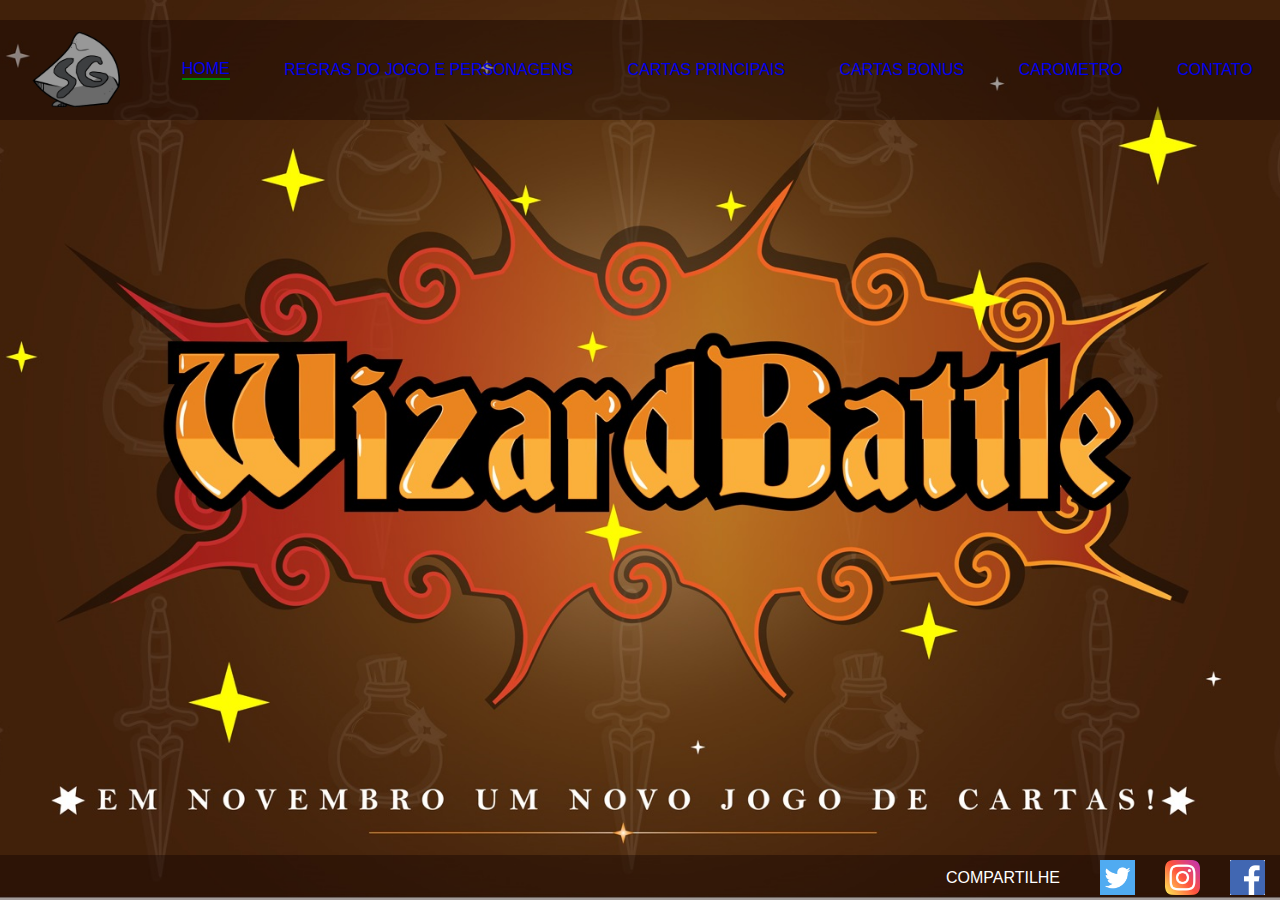
==== index.html @ 25e79332 "site finalizado" ====
<!DOCTYPE html>
<html lang="pt-br"> 
    <head>
        <meta charset="UTF-8">
        <title>Wizard Battle</title>
        <link rel="stylesheet" type="text/css" href="./css/estilo.css">
        <style>
            .bg{
                background-image: url(./imagens/Wizard\ Battle\ -\ Divulgação.jpg);
                background-repeat: no-repeat;
                background-size: cover;
                background-position: center;
                background-attachment: fixed;
            }
        </style>

    </head>
    <body class="bg"  >
         <!--Inicio do Menu-->
         <nav class="menu">
            <img width="100px" src="./imagens/Logo.png" alt="Wizard Battle">
            <a style="border-bottom: solid 2px green;" href="index.html">HOME</a>
            <a class="texte-menu" href="personagens.html">REGRAS DO JOGO E PERSONAGENS</a>
            <a class="texte-menu" href="cartasprincipais.html">CARTAS PRINCIPAIS</a>
            <a class="texte-menu" href="cartasbonus.html">CARTAS BONUS</a>
            <a class="texte-menu" href="carometro.html">CAROMETRO</a>
            <a class="texte-menu" href="contato.html">CONTATO</a>
         </nav>
        <!--Fim do Menu-->
       <main>

         
        </main>   

           
        
     
        <footer class="rodape" style="position:absolute ;">
            <div>COMPARTILHE</div>
            <img width="35" src="./imagens/twitter.png" alt="">
            <img width="35" src="./imagens/instagram (1).png" alt="">
            <img width="35" src="./imagens/face.jpeg" alt="">
         </footer>
          
     
    </body>

</html>
---- css/estilo.css ----
*{
    text-decoration: none;

}
body {
  background-image: url(../imagens/Fundo\ Contra\ capa\ -\ Sem\ gradiente.jpg);
  background-size: 100%;
  font-family: 'Trebuchet MS', 'Lucida Sans Unicode', 'Lucida Grande', 'Lucida Sans', Arial, sans-serif, regular, sans-serif;
  margin: 0px;
 
}

a:visited{
    color: white;
}

a:hover{
    color: green;
}


.menu {
  margin-top: 20px;
  background-color: rgba(14, 0, 0, 0.384);
  display: flex;
  justify-content: space-around;
  align-items: center;
  font-size: 100%;
}

menu a {
  color: white;
  vertical-align: middle;
  text-align: left;
}


.img {
  float: left;
}

main {
  margin: 5px;
}

.completo-contatos {
  display: flex;
  justify-content: center;
  align-items: center;
  height: 77vh;
}

.container_contato {
  display: flex;
  justify-content: space-around;
  align-items: center;
  width: 75%;
  height: 85%;
}

.item {
  color: white;
  width: 35%;
  height: 50%;
  border-radius: 35px;
  background-color: rgba(0, 0, 0, 0.384);
}

.item_contato {
  display: flex;
}

.item_contato {
  display: flex;
  justify-content: space-around;
  align-items: center;
}

.item_contato img {
  width: 35%;
  height: 55%;
}

.item_contato div {
  font-size: 0.6em;
  text-align: center;
}
.item_contato div span {
  font-size: 2em;
}
.item_form form {
  display: flex;
  flex-direction: column;
  padding: 20px;
}

form input,
label {
  margin-top: 3px;
}
form label {
  font-size: small;
}

form input[type="text"],
input[type="email"],
input[type="tel"] {
  padding: 5px;
  border: none;
  border-radius: 5px;
}

form input[type="submit"] {
  width: 50%;
  border-radius: 5px;
}
.btn-submit {
  width: 100%;
  height: 70px;
  display: flex;
  justify-content: center;
  align-items: center;
}

/*CSS Pagina Personagens*/

.main_personagens {
  height: 75vh;
  display: flex;
  justify-content: space-around;
}

.item_personagem {
    display: flex;
    flex-direction: column;
    justify-content: center;
    align-items: center;
}

.box {
  width: 300px;
  height: 200px;
  background-color: rgba(196, 196, 196, 0.6);
  border-radius: 3%;
  margin-top: 20px;
  padding: 10px;
}

.figura{
    width: 300px;
    
}

/*CSS Pagina Carometro*/

.main_carometro{
  height: 75vh;
  display: flex;
  justify-content: space-around;
  align-items: center;
}

.section_carometro{
  width: 15%;
  text-align: center;
}

.section_carometro img{
  width: 100%;
}

.section_carometro p{
  font-weight: 900;
  font-size: medium;
}

.section_carometro div{
  width: 97%;
  height: 100px;
  background-color: rgba(196, 196, 196, 0.6);
  border-radius: 3%;
  margin-top: 20px;
  padding: 10px;
}

.section_carometro h2{
  color: white;
  font-weight: 900;
  text-transform: uppercase;
}

.rodape{
  display: flex;
  justify-content: flex-end;
  align-items: center;
  width: 100%;
  height: 5vh;
  position: relative;
  bottom: 0;
  background-color: rgba(14, 0, 0, 0.384);  
  color: white;
}
.rodape div{
  margin: 0 25px;
}

.rodape img{
  margin: 0 15px;
}
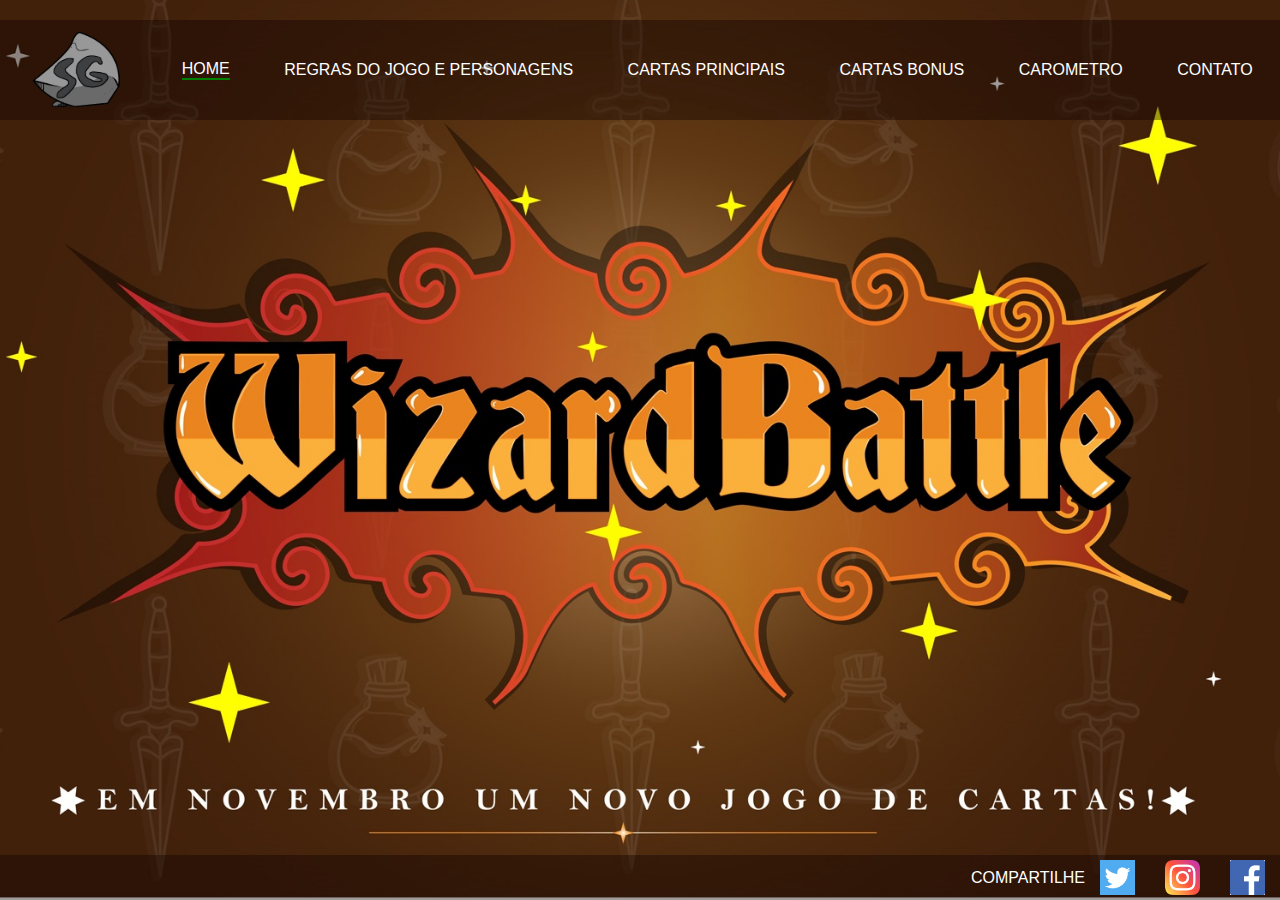
==== commit 1562a819: "Site Finalizado" ====
--- a/index.html
+++ b/index.html
@@ -27,14 +27,7 @@
             <a class="texte-menu" href="contato.html">CONTATO</a>
          </nav>
         <!--Fim do Menu-->
-       <main>
-
-         
-        </main>   
-
            
-        
-     
         <footer class="rodape" style="position:absolute ;">
             <div>COMPARTILHE</div>
             <img width="35" src="./imagens/twitter.png" alt="">
@@ -42,7 +35,6 @@
             <img width="35" src="./imagens/face.jpeg" alt="">
          </footer>
           
-     
     </body>
 
 </html>
--- a/css/estilo.css
+++ b/css/estilo.css
@@ -1,23 +1,21 @@
 *{
     text-decoration: none;
+}
 
-}
 body {
   background-image: url(../imagens/Fundo\ Contra\ capa\ -\ Sem\ gradiente.jpg);
   background-size: 100%;
   font-family: 'Trebuchet MS', 'Lucida Sans Unicode', 'Lucida Grande', 'Lucida Sans', Arial, sans-serif, regular, sans-serif;
   margin: 0px;
- 
-}
+ }
 
-a:visited{
-    color: white;
+a{
+  color: white;
 }
 
 a:hover{
     color: green;
 }
-
 
 .menu {
   margin-top: 20px;
@@ -29,21 +27,11 @@
 }
 
 menu a {
-  color: white;
   vertical-align: middle;
   text-align: left;
 }
 
-
-.img {
-  float: left;
-}
-
-main {
-  margin: 5px;
-}
-
-.completo-contatos {
+.contatos {
   display: flex;
   justify-content: center;
   align-items: center;
@@ -85,9 +73,11 @@
   font-size: 0.6em;
   text-align: center;
 }
+
 .item_contato div span {
   font-size: 2em;
 }
+
 .item_form form {
   display: flex;
   flex-direction: column;
@@ -98,6 +88,7 @@
 label {
   margin-top: 3px;
 }
+
 form label {
   font-size: small;
 }
@@ -114,6 +105,7 @@
   width: 50%;
   border-radius: 5px;
 }
+
 .btn-submit {
   width: 100%;
   height: 70px;
@@ -148,7 +140,6 @@
 
 .figura{
     width: 300px;
-    
 }
 
 /*CSS Pagina Carometro*/
@@ -200,9 +191,6 @@
   background-color: rgba(14, 0, 0, 0.384);  
   color: white;
 }
-.rodape div{
-  margin: 0 25px;
-}
 
 .rodape img{
   margin: 0 15px;
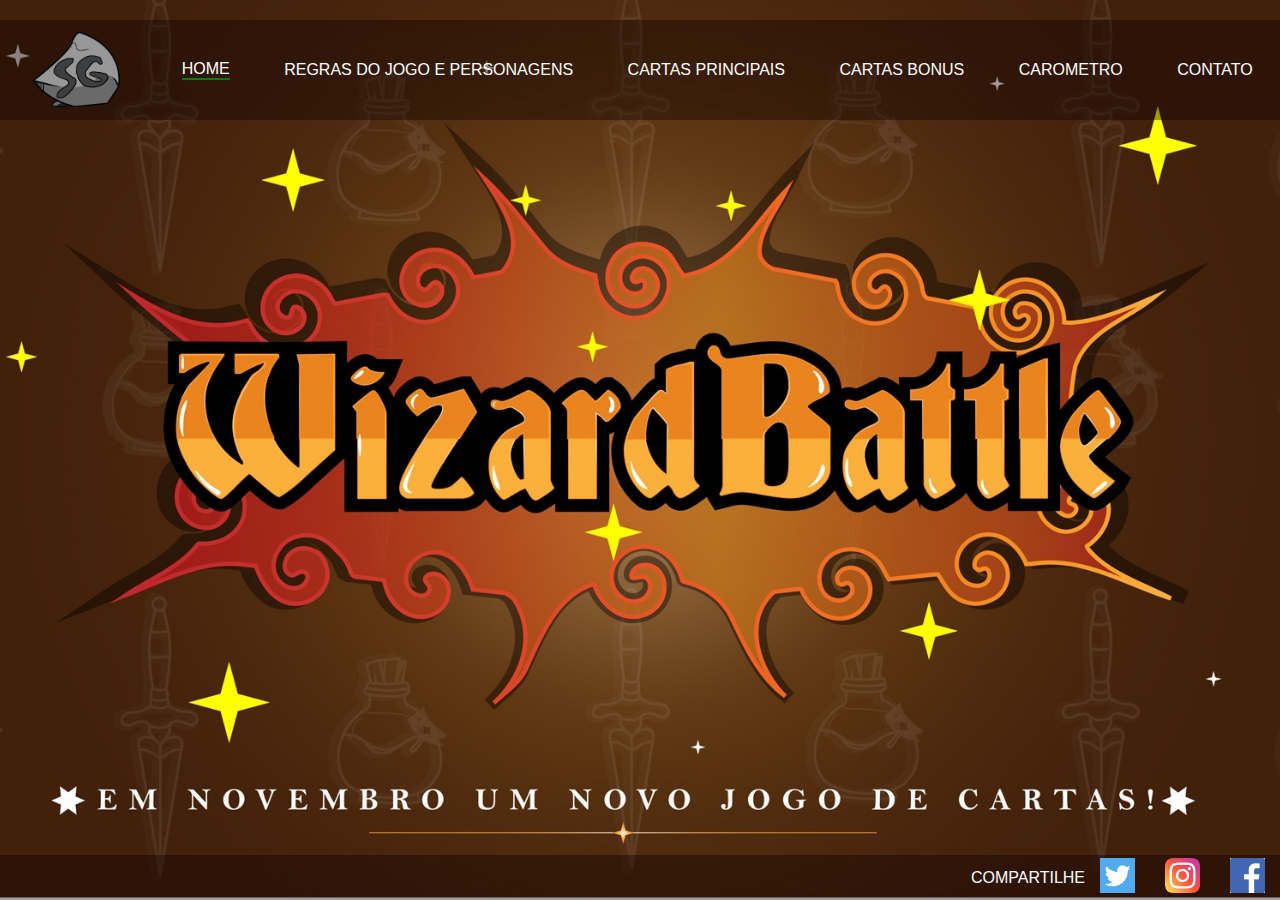
==== commit 2354bee2: "Site Finalizado" ====
--- a/index.html
+++ b/index.html
@@ -1,40 +1,43 @@
 <!DOCTYPE html>
-<html lang="pt-br"> 
-    <head>
-        <meta charset="UTF-8">
-        <title>Wizard Battle</title>
-        <link rel="stylesheet" type="text/css" href="./css/estilo.css">
-        <style>
-            .bg{
-                background-image: url(./imagens/Wizard\ Battle\ -\ Divulgação.jpg);
-                background-repeat: no-repeat;
-                background-size: cover;
-                background-position: center;
-                background-attachment: fixed;
-            }
-        </style>
+<html lang="pt-br">
 
-    </head>
-    <body class="bg"  >
-         <!--Inicio do Menu-->
-         <nav class="menu">
-            <img width="100px" src="./imagens/Logo.png" alt="Wizard Battle">
-            <a style="border-bottom: solid 2px green;" href="index.html">HOME</a>
-            <a class="texte-menu" href="personagens.html">REGRAS DO JOGO E PERSONAGENS</a>
-            <a class="texte-menu" href="cartasprincipais.html">CARTAS PRINCIPAIS</a>
-            <a class="texte-menu" href="cartasbonus.html">CARTAS BONUS</a>
-            <a class="texte-menu" href="carometro.html">CAROMETRO</a>
-            <a class="texte-menu" href="contato.html">CONTATO</a>
-         </nav>
-        <!--Fim do Menu-->
-           
-        <footer class="rodape" style="position:absolute ;">
-            <div>COMPARTILHE</div>
-            <img width="35" src="./imagens/twitter.png" alt="">
-            <img width="35" src="./imagens/instagram (1).png" alt="">
-            <img width="35" src="./imagens/face.jpeg" alt="">
-         </footer>
-          
-    </body>
+<head>
+    <meta charset="UTF-8">
+    <title>Wizard Battle</title>
+    <link rel="stylesheet" type="text/css" href="./css/estilo.css">
+    <style>
+        .bg {
+            background-image: url(./imagens/Wizard\ Battle\ -\ Divulgação.jpg);
+            background-repeat: no-repeat;
+            background-size: cover;
+            background-position: center;
+            background-attachment: fixed;
+        }
+    </style>
 
-</html>
+</head>
+
+<body class="bg">
+    <!--Inicio do Menu-->
+    <nav class="menu">
+        <img width="100px" src="./imagens/Logo.png" alt="Wizard Battle">
+        <a style="border-bottom: solid 2px green;" href="index.html">HOME</a>
+        <a class="texte-menu" href="personagens.html">REGRAS DO JOGO E PERSONAGENS</a>
+        <a class="texte-menu" href="cartasprincipais.html">CARTAS PRINCIPAIS</a>
+        <a class="texte-menu" href="cartasbonus.html">CARTAS BONUS</a>
+        <a class="texte-menu" href="carometro.html">CAROMETRO</a>
+        <a class="texte-menu" href="contato.html">CONTATO</a>
+    </nav>
+    <!--Fim do Menu-->
+
+    <footer class="rodape" style="position:absolute ;">
+        <div>COMPARTILHE</div>
+        <a href="https://twitter.com/"><img width="35" src="./imagens/twitter.png" alt=""></a>
+        <a href="https://www.instagram.com/"><img width="35" src="./imagens/instagram (1).png" alt=""></a>
+        <a href="https://www.facebook.com/"><img width="35" src="./imagens/face.jpeg" alt=""></a>
+    </footer>
+
+
+</body>
+
+</html>